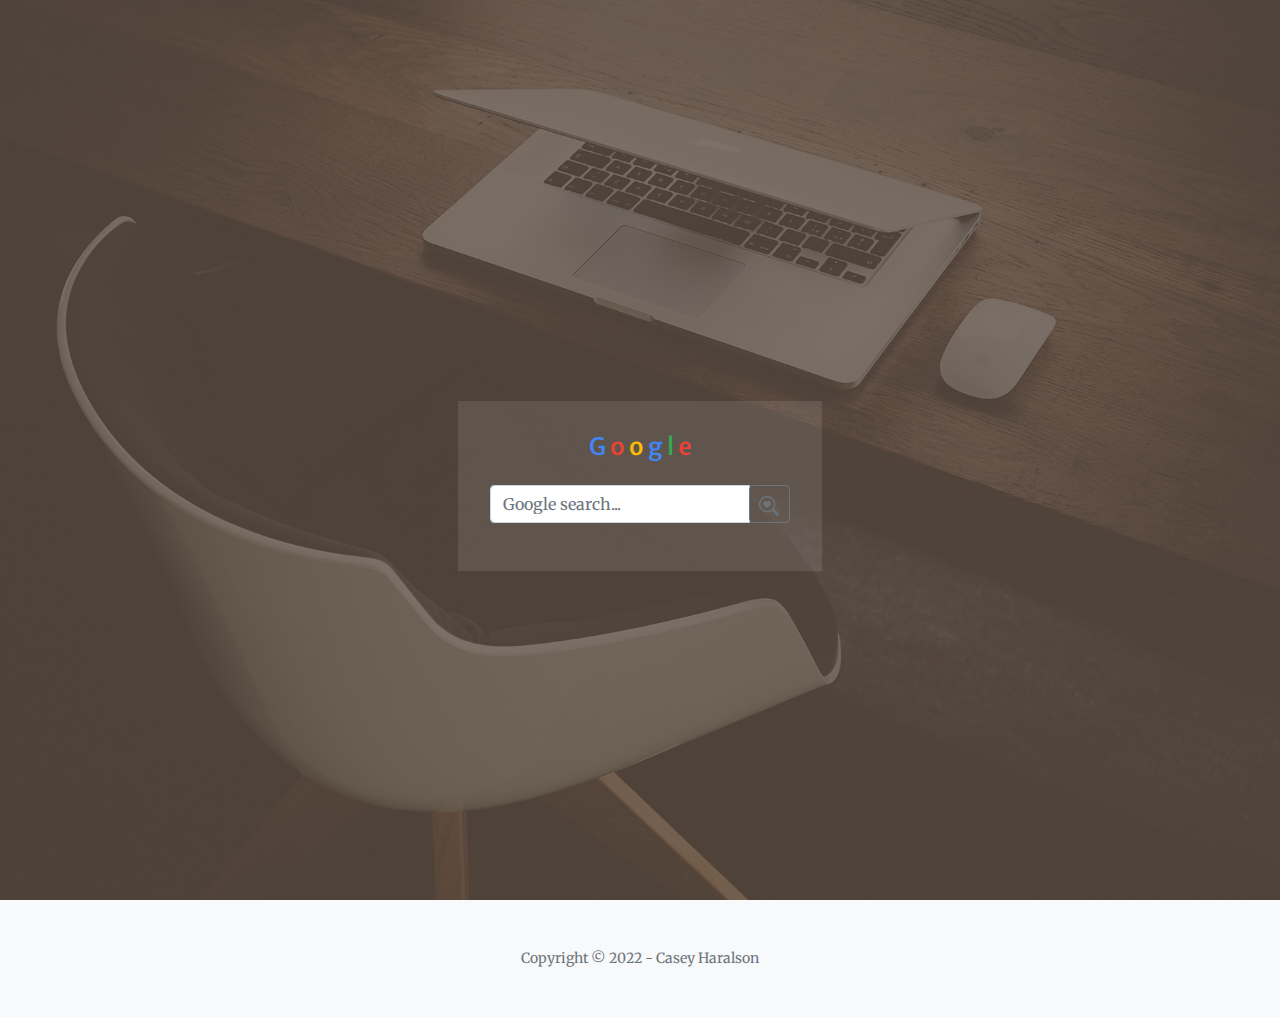
==== index.html @ d16029b8 "starting to get the search group style looking good" ====
<!DOCTYPE html>
<html lang="en">
    <head>
        <meta charset="utf-8" />
        <meta name="viewport" content="width=device-width, initial-scale=1, shrink-to-fit=no" />
        <meta name="description" content="" />
        <meta name="author" content="" />
        <title>Search</title>
        <!-- Favicon-->
        <link rel="icon" type="image/x-icon" href="assets/favicon.ico" />
        <!-- Bootstrap Icons-->
        <link href="https://cdn.jsdelivr.net/npm/bootstrap-icons@1.5.0/font/bootstrap-icons.css" rel="stylesheet" />
        <!-- Google fonts-->
        <link href="https://fonts.googleapis.com/css?family=Merriweather+Sans:400,700" rel="stylesheet" />
        <link href="https://fonts.googleapis.com/css?family=Merriweather:400,300,300italic,400italic,700,700italic" rel="stylesheet" type="text/css" />
        <!-- SimpleLightbox plugin CSS-->
        <!--<link href="https://cdnjs.cloudflare.com/ajax/libs/SimpleLightbox/2.1.0/simpleLightbox.min.css" rel="stylesheet" />
        <!-- Core theme CSS (includes Bootstrap)-->
        <link href="css/styles.css" rel="stylesheet" />
        <style>
            .searchgroup {
                padding: 1rem 2rem 3rem 2rem;
                background: rgba(255, 255, 255, .1);
                transition: background 0.5s;
            }
            .searchgroup:hover {
                background: rgba(255, 255, 255, .13);
            }
            .searchgroup h4 {
                margin-top: 1rem;
                margin-bottom: 1.5rem;
            }
            .searchgroup .btn {
                padding-left: 0.6rem;
                padding-right: 0.6rem;
            }
        </style>
    </head>
    <body id="page-top">
        <!-- Navigation-->
        <!--<nav class="navbar navbar-expand-lg navbar-light fixed-top py-3" id="mainNav">
            <div class="container px-4 px-lg-5">
                <a class="navbar-brand" href="#page-top">Start Bootstrap</a>
                <button class="navbar-toggler navbar-toggler-right" type="button" data-bs-toggle="collapse" data-bs-target="#navbarResponsive" aria-controls="navbarResponsive" aria-expanded="false" aria-label="Toggle navigation"><span class="navbar-toggler-icon"></span></button>
                <div class="collapse navbar-collapse" id="navbarResponsive">
                    <ul class="navbar-nav ms-auto my-2 my-lg-0">
                        <li class="nav-item"><a class="nav-link" href="#about">About</a></li>
                        <li class="nav-item"><a class="nav-link" href="#services">Services</a></li>
                        <li class="nav-item"><a class="nav-link" href="#portfolio">Portfolio</a></li>
                        <li class="nav-item"><a class="nav-link" href="#contact">Contact</a></li>
                    </ul>
                </div>
            </div>
        </nav>
        <!-- Masthead-->
        <header class="masthead">
            <div class="container px-4 px-lg-5 h-100">
                <div class="row gx-4 gx-lg-5 h-100 align-items-center justify-content-center text-center">


                    <div class="col-4 searchgroup">
                        <h4>
                            <span style="color:#4285F4;">G</span>
                            <span style="color:#EA4335;">o</span>
                            <span style="color:#FBBC05;">o</span>
                            <span style="color:#4285F4;">g</span>
                            <span style="color:#34A853;">l</span>
                            <span style="color:#EA4335;">e</span>
                        </h4>

                        <form action="https://www.google.com/search" method="get">
                            <div class="input-group">
                                <input type="text" class="form-control" placeholder="Google search..." aria-label="Google search..." id="googlesearch" name="q">
                                <div class="input-group-append">
                                    <button class="btn btn-outline-secondary" type="submit">
                                        <svg xmlns="http://www.w3.org/2000/svg" width="20" height="20" fill="currentColor" class="bi bi-search-heart" viewBox="0 0 16 16">
                                            <path d="M6.5 4.482c1.664-1.673 5.825 1.254 0 5.018-5.825-3.764-1.664-6.69 0-5.018Z" />
                                            <path d="M13 6.5a6.471 6.471 0 0 1-1.258 3.844c.04.03.078.062.115.098l3.85 3.85a1 1 0 0 1-1.414 1.415l-3.85-3.85a1.007 1.007 0 0 1-.1-.115h.002A6.5 6.5 0 1 1 13 6.5ZM6.5 12a5.5 5.5 0 1 0 0-11 5.5 5.5 0 0 0 0 11Z" />
                                        </svg>
                                    </button>
                                </div>
                            </div>
                        </form>
                    </div>


                    <!--<div class="col-lg-8 align-self-end">
                        <h1 class="text-white font-weight-bold">Your Favorite Place for Free Bootstrap Themes</h1>
                        <hr class="divider" />
                    </div>
                    <div class="col-lg-8 align-self-baseline">
                        <p class="text-white-75 mb-5">Start Bootstrap can help you build better websites using the Bootstrap framework! Just download a theme and start customizing, no strings attached!</p>
                        <a class="btn btn-primary btn-xl" href="#about">Find Out More</a>
                    </div>-->
					
                    <!--<h4>
                        <span style="color:#4285F4;">G</span>
                        <span style="color:#EA4335;">o</span>
                        <span style="color:#FBBC05;">o</span>
                        <span style="color:#4285F4;">g</span>
                        <span style="color:#34A853;">l</span>
                        <span style="color:#EA4335;">e</span>
                    </h4>
					
					<form action="https://www.google.com/search" method="get">
						<div class="input-group">
							<input type="text" class="form-control" placeholder="Google search..." aria-label="Google search..." id="googlesearch" name="q">
						    <div class="input-group-append">
								<button class="btn btn-outline-secondary" type="submit">Search</button>
						    </div>
						</div>
						<!--<label for="googlesearch" class="form-label">Search</label>
						<input type="text" id="googlesearch" name="q" class="form-control">
						<button type="submit" class="btn">Google</button>-->
					<!--</form>-->
                </div>
            </div>
        </header>
        <!-- About-->
        <!--<section class="page-section bg-primary" id="about">
            <div class="container px-4 px-lg-5">
                <div class="row gx-4 gx-lg-5 justify-content-center">
                    <div class="col-lg-8 text-center">
                        <h2 class="text-white mt-0">We've got what you need!</h2>
                        <hr class="divider divider-light" />
                        <p class="text-white-75 mb-4">Start Bootstrap has everything you need to get your new website up and running in no time! Choose one of our open source, free to download, and easy to use themes! No strings attached!</p>
                        <a class="btn btn-light btn-xl" href="#services">Get Started!</a>
                    </div>
                </div>
            </div>
        </section>
        <!-- Services-->
        <!--<section class="page-section" id="services">
            <div class="container px-4 px-lg-5">
                <h2 class="text-center mt-0">At Your Service</h2>
                <hr class="divider" />
                <div class="row gx-4 gx-lg-5">
                    <div class="col-lg-3 col-md-6 text-center">
                        <div class="mt-5">
                            <div class="mb-2"><i class="bi-gem fs-1 text-primary"></i></div>
                            <h3 class="h4 mb-2">Sturdy Themes</h3>
                            <p class="text-muted mb-0">Our themes are updated regularly to keep them bug free!</p>
                        </div>
                    </div>
                    <div class="col-lg-3 col-md-6 text-center">
                        <div class="mt-5">
                            <div class="mb-2"><i class="bi-laptop fs-1 text-primary"></i></div>
                            <h3 class="h4 mb-2">Up to Date</h3>
                            <p class="text-muted mb-0">All dependencies are kept current to keep things fresh.</p>
                        </div>
                    </div>
                    <div class="col-lg-3 col-md-6 text-center">
                        <div class="mt-5">
                            <div class="mb-2"><i class="bi-globe fs-1 text-primary"></i></div>
                            <h3 class="h4 mb-2">Ready to Publish</h3>
                            <p class="text-muted mb-0">You can use this design as is, or you can make changes!</p>
                        </div>
                    </div>
                    <div class="col-lg-3 col-md-6 text-center">
                        <div class="mt-5">
                            <div class="mb-2"><i class="bi-heart fs-1 text-primary"></i></div>
                            <h3 class="h4 mb-2">Made with Love</h3>
                            <p class="text-muted mb-0">Is it really open source if it's not made with love?</p>
                        </div>
                    </div>
                </div>
            </div>
        </section>
        <!-- Portfolio-->
        <!--<div id="portfolio">
            <div class="container-fluid p-0">
                <div class="row g-0">
                    <div class="col-lg-4 col-sm-6">
                        <a class="portfolio-box" href="assets/img/portfolio/fullsize/1.jpg" title="Project Name">
                            <img class="img-fluid" src="assets/img/portfolio/thumbnails/1.jpg" alt="..." />
                            <div class="portfolio-box-caption">
                                <div class="project-category text-white-50">Category</div>
                                <div class="project-name">Project Name</div>
                            </div>
                        </a>
                    </div>
                    <div class="col-lg-4 col-sm-6">
                        <a class="portfolio-box" href="assets/img/portfolio/fullsize/2.jpg" title="Project Name">
                            <img class="img-fluid" src="assets/img/portfolio/thumbnails/2.jpg" alt="..." />
                            <div class="portfolio-box-caption">
                                <div class="project-category text-white-50">Category</div>
                                <div class="project-name">Project Name</div>
                            </div>
                        </a>
                    </div>
                    <div class="col-lg-4 col-sm-6">
                        <a class="portfolio-box" href="assets/img/portfolio/fullsize/3.jpg" title="Project Name">
                            <img class="img-fluid" src="assets/img/portfolio/thumbnails/3.jpg" alt="..." />
                            <div class="portfolio-box-caption">
                                <div class="project-category text-white-50">Category</div>
                                <div class="project-name">Project Name</div>
                            </div>
                        </a>
                    </div>
                    <div class="col-lg-4 col-sm-6">
                        <a class="portfolio-box" href="assets/img/portfolio/fullsize/4.jpg" title="Project Name">
                            <img class="img-fluid" src="assets/img/portfolio/thumbnails/4.jpg" alt="..." />
                            <div class="portfolio-box-caption">
                                <div class="project-category text-white-50">Category</div>
                                <div class="project-name">Project Name</div>
                            </div>
                        </a>
                    </div>
                    <div class="col-lg-4 col-sm-6">
                        <a class="portfolio-box" href="assets/img/portfolio/fullsize/5.jpg" title="Project Name">
                            <img class="img-fluid" src="assets/img/portfolio/thumbnails/5.jpg" alt="..." />
                            <div class="portfolio-box-caption">
                                <div class="project-category text-white-50">Category</div>
                                <div class="project-name">Project Name</div>
                            </div>
                        </a>
                    </div>
                    <div class="col-lg-4 col-sm-6">
                        <a class="portfolio-box" href="assets/img/portfolio/fullsize/6.jpg" title="Project Name">
                            <img class="img-fluid" src="assets/img/portfolio/thumbnails/6.jpg" alt="..." />
                            <div class="portfolio-box-caption p-3">
                                <div class="project-category text-white-50">Category</div>
                                <div class="project-name">Project Name</div>
                            </div>
                        </a>
                    </div>
                </div>
            </div>
        </div>
        <!-- Call to action-->
        <!--<section class="page-section bg-dark text-white">
            <div class="container px-4 px-lg-5 text-center">
                <h2 class="mb-4">Free Download at Start Bootstrap!</h2>
                <a class="btn btn-light btn-xl" href="https://startbootstrap.com/theme/creative/">Download Now!</a>
            </div>
        </section>
        <!-- Footer-->
        <footer class="bg-light py-5">
            <div class="container px-4 px-lg-5"><div class="small text-center text-muted">Copyright &copy; 2022 - Casey Haralson</div></div>
        </footer>
        <!-- Bootstrap core JS-->
        <!--<script src="https://cdn.jsdelivr.net/npm/bootstrap@5.1.3/dist/js/bootstrap.bundle.min.js"></script>
        <!-- SimpleLightbox plugin JS-->
        <!--<script src="https://cdnjs.cloudflare.com/ajax/libs/SimpleLightbox/2.1.0/simpleLightbox.min.js"></script>
        <!-- Core theme JS-->
        <!--<script src="js/scripts.js"></script>
        <!-- * * * * * * * * * * * * * * * * * * * * * * * * * * * * * * * * * * * * * * * *-->
        <!-- * *                               SB Forms JS                               * *-->
        <!-- * * Activate your form at https://startbootstrap.com/solution/contact-forms * *-->
        <!-- * * * * * * * * * * * * * * * * * * * * * * * * * * * * * * * * * * * * * * * *-->
        <!--<script src="https://cdn.startbootstrap.com/sb-forms-latest.js"></script>-->
    </body>
</html>
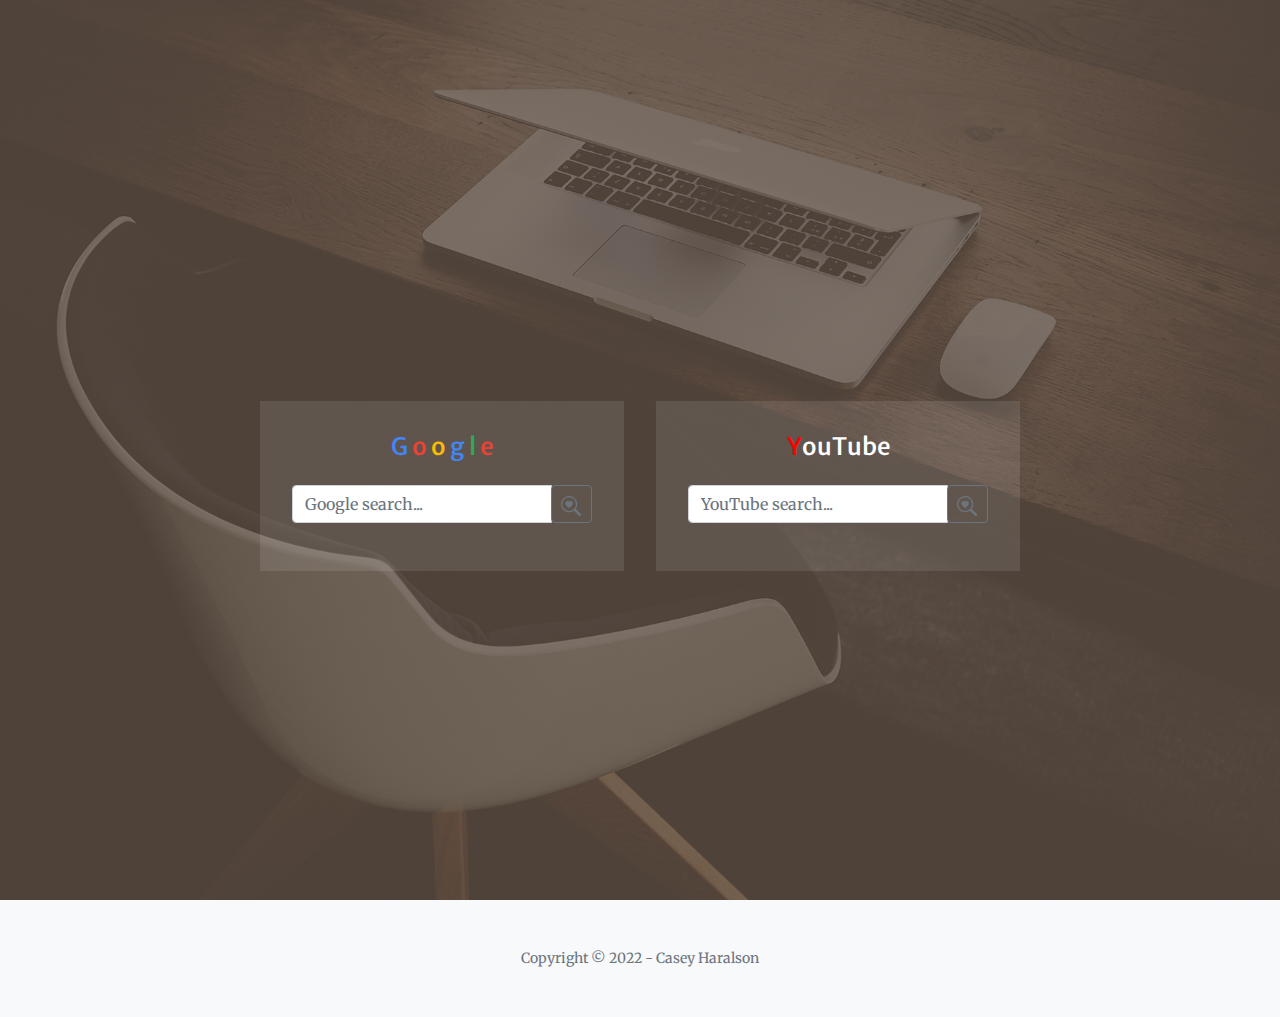
==== commit f27ad9d3: "added youtube search and removed some commented out code" ====
--- a/index.html
+++ b/index.html
@@ -13,8 +13,6 @@
         <!-- Google fonts-->
         <link href="https://fonts.googleapis.com/css?family=Merriweather+Sans:400,700" rel="stylesheet" />
         <link href="https://fonts.googleapis.com/css?family=Merriweather:400,300,300italic,400italic,700,700italic" rel="stylesheet" type="text/css" />
-        <!-- SimpleLightbox plugin CSS-->
-        <!--<link href="https://cdnjs.cloudflare.com/ajax/libs/SimpleLightbox/2.1.0/simpleLightbox.min.css" rel="stylesheet" />
         <!-- Core theme CSS (includes Bootstrap)-->
         <link href="css/styles.css" rel="stylesheet" />
         <style>
@@ -22,6 +20,7 @@
                 padding: 1rem 2rem 3rem 2rem;
                 background: rgba(255, 255, 255, .1);
                 transition: background 0.5s;
+                margin: 0 1rem;
             }
             .searchgroup:hover {
                 background: rgba(255, 255, 255, .13);
@@ -34,31 +33,18 @@
                 padding-left: 0.6rem;
                 padding-right: 0.6rem;
             }
+            .searchgroup.youtube {
+                letter-spacing: -2px;
+            }
         </style>
     </head>
     <body id="page-top">
-        <!-- Navigation-->
-        <!--<nav class="navbar navbar-expand-lg navbar-light fixed-top py-3" id="mainNav">
-            <div class="container px-4 px-lg-5">
-                <a class="navbar-brand" href="#page-top">Start Bootstrap</a>
-                <button class="navbar-toggler navbar-toggler-right" type="button" data-bs-toggle="collapse" data-bs-target="#navbarResponsive" aria-controls="navbarResponsive" aria-expanded="false" aria-label="Toggle navigation"><span class="navbar-toggler-icon"></span></button>
-                <div class="collapse navbar-collapse" id="navbarResponsive">
-                    <ul class="navbar-nav ms-auto my-2 my-lg-0">
-                        <li class="nav-item"><a class="nav-link" href="#about">About</a></li>
-                        <li class="nav-item"><a class="nav-link" href="#services">Services</a></li>
-                        <li class="nav-item"><a class="nav-link" href="#portfolio">Portfolio</a></li>
-                        <li class="nav-item"><a class="nav-link" href="#contact">Contact</a></li>
-                    </ul>
-                </div>
-            </div>
-        </nav>
-        <!-- Masthead-->
         <header class="masthead">
             <div class="container px-4 px-lg-5 h-100">
                 <div class="row gx-4 gx-lg-5 h-100 align-items-center justify-content-center text-center">
 
 
-                    <div class="col-4 searchgroup">
+                    <div class="col-4 searchgroup google">
                         <h4>
                             <span style="color:#4285F4;">G</span>
                             <span style="color:#EA4335;">o</span>
@@ -84,170 +70,44 @@
                     </div>
 
 
-                    <!--<div class="col-lg-8 align-self-end">
-                        <h1 class="text-white font-weight-bold">Your Favorite Place for Free Bootstrap Themes</h1>
-                        <hr class="divider" />
+
+                    <div class="col-4 searchgroup youtube">
+                        <h4>
+                            <span style="color:red;">Y</span>
+                            <span style="color:white;">o</span>
+                            <span style="color:white;">u</span>
+                            <span style="color:white;">T</span>
+                            <span style="color:white;">u</span>
+                            <span style="color:white;">b</span>
+                            <span style="color:white;">e</span>
+                        </h4>
+
+                        <form action="https://www.youtube.com/results" method="get">
+                            <div class="input-group">
+                                <input type="text" class="form-control" placeholder="YouTube search..." aria-label="YouTube search..." id="youtubesearch" name="search_query">
+                                <div class="input-group-append">
+                                    <button class="btn btn-outline-secondary" type="submit">
+                                        <svg xmlns="http://www.w3.org/2000/svg" width="20" height="20" fill="currentColor" class="bi bi-search-heart" viewBox="0 0 16 16">
+                                            <path d="M6.5 4.482c1.664-1.673 5.825 1.254 0 5.018-5.825-3.764-1.664-6.69 0-5.018Z" />
+                                            <path d="M13 6.5a6.471 6.471 0 0 1-1.258 3.844c.04.03.078.062.115.098l3.85 3.85a1 1 0 0 1-1.414 1.415l-3.85-3.85a1.007 1.007 0 0 1-.1-.115h.002A6.5 6.5 0 1 1 13 6.5ZM6.5 12a5.5 5.5 0 1 0 0-11 5.5 5.5 0 0 0 0 11Z" />
+                                        </svg>
+                                    </button>
+                                </div>
+                            </div>
+                        </form>
                     </div>
-                    <div class="col-lg-8 align-self-baseline">
-                        <p class="text-white-75 mb-5">Start Bootstrap can help you build better websites using the Bootstrap framework! Just download a theme and start customizing, no strings attached!</p>
-                        <a class="btn btn-primary btn-xl" href="#about">Find Out More</a>
-                    </div>-->
-					
-                    <!--<h4>
-                        <span style="color:#4285F4;">G</span>
-                        <span style="color:#EA4335;">o</span>
-                        <span style="color:#FBBC05;">o</span>
-                        <span style="color:#4285F4;">g</span>
-                        <span style="color:#34A853;">l</span>
-                        <span style="color:#EA4335;">e</span>
-                    </h4>
-					
-					<form action="https://www.google.com/search" method="get">
-						<div class="input-group">
-							<input type="text" class="form-control" placeholder="Google search..." aria-label="Google search..." id="googlesearch" name="q">
-						    <div class="input-group-append">
-								<button class="btn btn-outline-secondary" type="submit">Search</button>
-						    </div>
-						</div>
-						<!--<label for="googlesearch" class="form-label">Search</label>
-						<input type="text" id="googlesearch" name="q" class="form-control">
-						<button type="submit" class="btn">Google</button>-->
-					<!--</form>-->
+
                 </div>
             </div>
         </header>
-        <!-- About-->
-        <!--<section class="page-section bg-primary" id="about">
-            <div class="container px-4 px-lg-5">
-                <div class="row gx-4 gx-lg-5 justify-content-center">
-                    <div class="col-lg-8 text-center">
-                        <h2 class="text-white mt-0">We've got what you need!</h2>
-                        <hr class="divider divider-light" />
-                        <p class="text-white-75 mb-4">Start Bootstrap has everything you need to get your new website up and running in no time! Choose one of our open source, free to download, and easy to use themes! No strings attached!</p>
-                        <a class="btn btn-light btn-xl" href="#services">Get Started!</a>
-                    </div>
-                </div>
-            </div>
-        </section>
-        <!-- Services-->
-        <!--<section class="page-section" id="services">
-            <div class="container px-4 px-lg-5">
-                <h2 class="text-center mt-0">At Your Service</h2>
-                <hr class="divider" />
-                <div class="row gx-4 gx-lg-5">
-                    <div class="col-lg-3 col-md-6 text-center">
-                        <div class="mt-5">
-                            <div class="mb-2"><i class="bi-gem fs-1 text-primary"></i></div>
-                            <h3 class="h4 mb-2">Sturdy Themes</h3>
-                            <p class="text-muted mb-0">Our themes are updated regularly to keep them bug free!</p>
-                        </div>
-                    </div>
-                    <div class="col-lg-3 col-md-6 text-center">
-                        <div class="mt-5">
-                            <div class="mb-2"><i class="bi-laptop fs-1 text-primary"></i></div>
-                            <h3 class="h4 mb-2">Up to Date</h3>
-                            <p class="text-muted mb-0">All dependencies are kept current to keep things fresh.</p>
-                        </div>
-                    </div>
-                    <div class="col-lg-3 col-md-6 text-center">
-                        <div class="mt-5">
-                            <div class="mb-2"><i class="bi-globe fs-1 text-primary"></i></div>
-                            <h3 class="h4 mb-2">Ready to Publish</h3>
-                            <p class="text-muted mb-0">You can use this design as is, or you can make changes!</p>
-                        </div>
-                    </div>
-                    <div class="col-lg-3 col-md-6 text-center">
-                        <div class="mt-5">
-                            <div class="mb-2"><i class="bi-heart fs-1 text-primary"></i></div>
-                            <h3 class="h4 mb-2">Made with Love</h3>
-                            <p class="text-muted mb-0">Is it really open source if it's not made with love?</p>
-                        </div>
-                    </div>
-                </div>
-            </div>
-        </section>
-        <!-- Portfolio-->
-        <!--<div id="portfolio">
-            <div class="container-fluid p-0">
-                <div class="row g-0">
-                    <div class="col-lg-4 col-sm-6">
-                        <a class="portfolio-box" href="assets/img/portfolio/fullsize/1.jpg" title="Project Name">
-                            <img class="img-fluid" src="assets/img/portfolio/thumbnails/1.jpg" alt="..." />
-                            <div class="portfolio-box-caption">
-                                <div class="project-category text-white-50">Category</div>
-                                <div class="project-name">Project Name</div>
-                            </div>
-                        </a>
-                    </div>
-                    <div class="col-lg-4 col-sm-6">
-                        <a class="portfolio-box" href="assets/img/portfolio/fullsize/2.jpg" title="Project Name">
-                            <img class="img-fluid" src="assets/img/portfolio/thumbnails/2.jpg" alt="..." />
-                            <div class="portfolio-box-caption">
-                                <div class="project-category text-white-50">Category</div>
-                                <div class="project-name">Project Name</div>
-                            </div>
-                        </a>
-                    </div>
-                    <div class="col-lg-4 col-sm-6">
-                        <a class="portfolio-box" href="assets/img/portfolio/fullsize/3.jpg" title="Project Name">
-                            <img class="img-fluid" src="assets/img/portfolio/thumbnails/3.jpg" alt="..." />
-                            <div class="portfolio-box-caption">
-                                <div class="project-category text-white-50">Category</div>
-                                <div class="project-name">Project Name</div>
-                            </div>
-                        </a>
-                    </div>
-                    <div class="col-lg-4 col-sm-6">
-                        <a class="portfolio-box" href="assets/img/portfolio/fullsize/4.jpg" title="Project Name">
-                            <img class="img-fluid" src="assets/img/portfolio/thumbnails/4.jpg" alt="..." />
-                            <div class="portfolio-box-caption">
-                                <div class="project-category text-white-50">Category</div>
-                                <div class="project-name">Project Name</div>
-                            </div>
-                        </a>
-                    </div>
-                    <div class="col-lg-4 col-sm-6">
-                        <a class="portfolio-box" href="assets/img/portfolio/fullsize/5.jpg" title="Project Name">
-                            <img class="img-fluid" src="assets/img/portfolio/thumbnails/5.jpg" alt="..." />
-                            <div class="portfolio-box-caption">
-                                <div class="project-category text-white-50">Category</div>
-                                <div class="project-name">Project Name</div>
-                            </div>
-                        </a>
-                    </div>
-                    <div class="col-lg-4 col-sm-6">
-                        <a class="portfolio-box" href="assets/img/portfolio/fullsize/6.jpg" title="Project Name">
-                            <img class="img-fluid" src="assets/img/portfolio/thumbnails/6.jpg" alt="..." />
-                            <div class="portfolio-box-caption p-3">
-                                <div class="project-category text-white-50">Category</div>
-                                <div class="project-name">Project Name</div>
-                            </div>
-                        </a>
-                    </div>
-                </div>
-            </div>
-        </div>
-        <!-- Call to action-->
-        <!--<section class="page-section bg-dark text-white">
-            <div class="container px-4 px-lg-5 text-center">
-                <h2 class="mb-4">Free Download at Start Bootstrap!</h2>
-                <a class="btn btn-light btn-xl" href="https://startbootstrap.com/theme/creative/">Download Now!</a>
-            </div>
-        </section>
+        
         <!-- Footer-->
         <footer class="bg-light py-5">
             <div class="container px-4 px-lg-5"><div class="small text-center text-muted">Copyright &copy; 2022 - Casey Haralson</div></div>
         </footer>
         <!-- Bootstrap core JS-->
         <!--<script src="https://cdn.jsdelivr.net/npm/bootstrap@5.1.3/dist/js/bootstrap.bundle.min.js"></script>
-        <!-- SimpleLightbox plugin JS-->
-        <!--<script src="https://cdnjs.cloudflare.com/ajax/libs/SimpleLightbox/2.1.0/simpleLightbox.min.js"></script>
         <!-- Core theme JS-->
-        <!--<script src="js/scripts.js"></script>
-        <!-- * * * * * * * * * * * * * * * * * * * * * * * * * * * * * * * * * * * * * * * *-->
-        <!-- * *                               SB Forms JS                               * *-->
-        <!-- * * Activate your form at https://startbootstrap.com/solution/contact-forms * *-->
-        <!-- * * * * * * * * * * * * * * * * * * * * * * * * * * * * * * * * * * * * * * * *-->
-        <!--<script src="https://cdn.startbootstrap.com/sb-forms-latest.js"></script>-->
+        <!--<script src="js/scripts.js"></script>-->
     </body>
 </html>
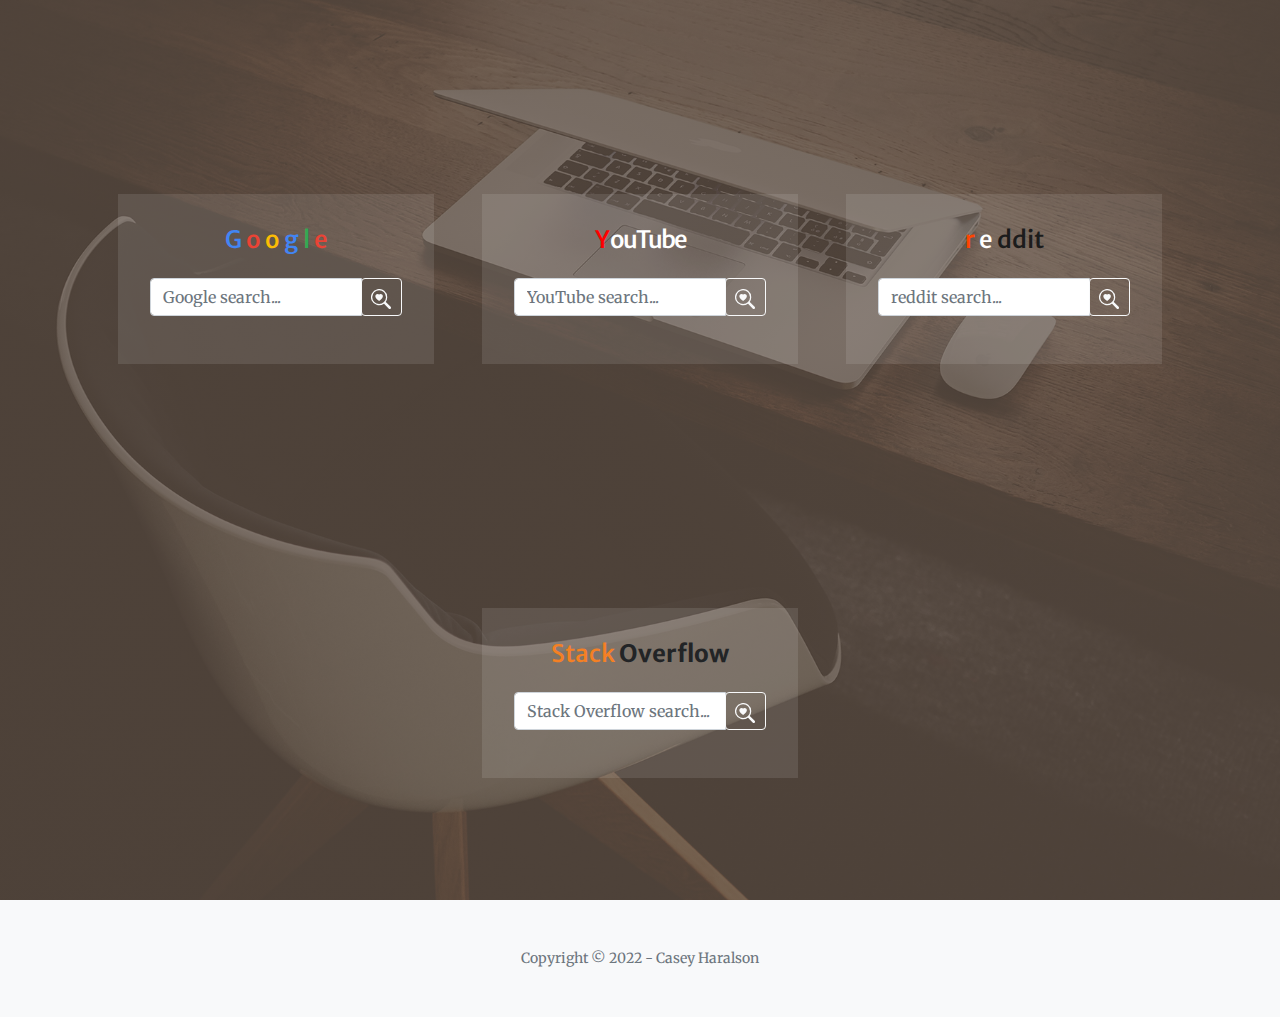
==== commit 7cbb59e8: "added ability to tag a form with additional query data and added reddit and stack overflow search" ====
--- a/index.html
+++ b/index.html
@@ -16,13 +16,13 @@
         <!-- Core theme CSS (includes Bootstrap)-->
         <link href="css/styles.css" rel="stylesheet" />
         <style>
-            .searchgroup {
+            .searchgroup .background {
                 padding: 1rem 2rem 3rem 2rem;
                 background: rgba(255, 255, 255, .1);
                 transition: background 0.5s;
-                margin: 0 1rem;
+                /*margin: 0 1rem;*/
             }
-            .searchgroup:hover {
+            .searchgroup .background:hover {
                 background: rgba(255, 255, 255, .13);
             }
             .searchgroup h4 {
@@ -44,58 +44,106 @@
                 <div class="row gx-4 gx-lg-5 h-100 align-items-center justify-content-center text-center">
 
 
+
                     <div class="col-4 searchgroup google">
-                        <h4>
-                            <span style="color:#4285F4;">G</span>
-                            <span style="color:#EA4335;">o</span>
-                            <span style="color:#FBBC05;">o</span>
-                            <span style="color:#4285F4;">g</span>
-                            <span style="color:#34A853;">l</span>
-                            <span style="color:#EA4335;">e</span>
-                        </h4>
-
-                        <form action="https://www.google.com/search" method="get">
-                            <div class="input-group">
-                                <input type="text" class="form-control" placeholder="Google search..." aria-label="Google search..." id="googlesearch" name="q">
-                                <div class="input-group-append">
-                                    <button class="btn btn-outline-secondary" type="submit">
-                                        <svg xmlns="http://www.w3.org/2000/svg" width="20" height="20" fill="currentColor" class="bi bi-search-heart" viewBox="0 0 16 16">
-                                            <path d="M6.5 4.482c1.664-1.673 5.825 1.254 0 5.018-5.825-3.764-1.664-6.69 0-5.018Z" />
-                                            <path d="M13 6.5a6.471 6.471 0 0 1-1.258 3.844c.04.03.078.062.115.098l3.85 3.85a1 1 0 0 1-1.414 1.415l-3.85-3.85a1.007 1.007 0 0 1-.1-.115h.002A6.5 6.5 0 1 1 13 6.5ZM6.5 12a5.5 5.5 0 1 0 0-11 5.5 5.5 0 0 0 0 11Z" />
-                                        </svg>
-                                    </button>
+                        <div class="background">
+                            <h4>
+                                <span style="color:#4285F4;">G</span>
+                                <span style="color:#EA4335;">o</span>
+                                <span style="color:#FBBC05;">o</span>
+                                <span style="color:#4285F4;">g</span>
+                                <span style="color:#34A853;">l</span>
+                                <span style="color:#EA4335;">e</span>
+                            </h4>
+                            <form action="https://www.google.com/search" method="get">
+                                <div class="input-group">
+                                    <input type="text" class="form-control" placeholder="Google search..." aria-label="Google search..." id="googlesearch" name="q">
+                                    <div class="input-group-append">
+                                        <button class="btn btn-outline-light" type="submit">
+                                            <svg xmlns="http://www.w3.org/2000/svg" width="20" height="20" fill="currentColor" class="bi bi-search-heart" viewBox="0 0 16 16">
+                                                <path d="M6.5 4.482c1.664-1.673 5.825 1.254 0 5.018-5.825-3.764-1.664-6.69 0-5.018Z" />
+                                                <path d="M13 6.5a6.471 6.471 0 0 1-1.258 3.844c.04.03.078.062.115.098l3.85 3.85a1 1 0 0 1-1.414 1.415l-3.85-3.85a1.007 1.007 0 0 1-.1-.115h.002A6.5 6.5 0 1 1 13 6.5ZM6.5 12a5.5 5.5 0 1 0 0-11 5.5 5.5 0 0 0 0 11Z" />
+                                            </svg>
+                                        </button>
+                                    </div>
                                 </div>
-                            </div>
-                        </form>
+                            </form>
+                        </div>
                     </div>
 
 
 
                     <div class="col-4 searchgroup youtube">
-                        <h4>
-                            <span style="color:red;">Y</span>
-                            <span style="color:white;">o</span>
-                            <span style="color:white;">u</span>
-                            <span style="color:white;">T</span>
-                            <span style="color:white;">u</span>
-                            <span style="color:white;">b</span>
-                            <span style="color:white;">e</span>
-                        </h4>
+                        <div class="background">
+                            <h4>
+                                <span style="color:red;">Y</span>
+                                <span style="color:white;">ouTube</span>
+                            </h4>
+                            <form action="https://www.youtube.com/results" method="get">
+                                <div class="input-group">
+                                    <input type="text" class="form-control" placeholder="YouTube search..." aria-label="YouTube search..." id="youtubesearch" name="search_query">
+                                    <div class="input-group-append">
+                                        <button class="btn btn-outline-light" type="submit">
+                                            <svg xmlns="http://www.w3.org/2000/svg" width="20" height="20" fill="currentColor" class="bi bi-search-heart" viewBox="0 0 16 16">
+                                                <path d="M6.5 4.482c1.664-1.673 5.825 1.254 0 5.018-5.825-3.764-1.664-6.69 0-5.018Z" />
+                                                <path d="M13 6.5a6.471 6.471 0 0 1-1.258 3.844c.04.03.078.062.115.098l3.85 3.85a1 1 0 0 1-1.414 1.415l-3.85-3.85a1.007 1.007 0 0 1-.1-.115h.002A6.5 6.5 0 1 1 13 6.5ZM6.5 12a5.5 5.5 0 1 0 0-11 5.5 5.5 0 0 0 0 11Z" />
+                                            </svg>
+                                        </button>
+                                    </div>
+                                </div>
+                            </form>
+                        </div>
+                    </div>
 
-                        <form action="https://www.youtube.com/results" method="get">
-                            <div class="input-group">
-                                <input type="text" class="form-control" placeholder="YouTube search..." aria-label="YouTube search..." id="youtubesearch" name="search_query">
-                                <div class="input-group-append">
-                                    <button class="btn btn-outline-secondary" type="submit">
-                                        <svg xmlns="http://www.w3.org/2000/svg" width="20" height="20" fill="currentColor" class="bi bi-search-heart" viewBox="0 0 16 16">
-                                            <path d="M6.5 4.482c1.664-1.673 5.825 1.254 0 5.018-5.825-3.764-1.664-6.69 0-5.018Z" />
-                                            <path d="M13 6.5a6.471 6.471 0 0 1-1.258 3.844c.04.03.078.062.115.098l3.85 3.85a1 1 0 0 1-1.414 1.415l-3.85-3.85a1.007 1.007 0 0 1-.1-.115h.002A6.5 6.5 0 1 1 13 6.5ZM6.5 12a5.5 5.5 0 1 0 0-11 5.5 5.5 0 0 0 0 11Z" />
-                                        </svg>
-                                    </button>
+
+
+                    <div class="col-4 searchgroup reddit">
+                        <div class="background">
+                            <h4>
+                                <span style="color:#FF4500;">r</span>
+                                <span style="color:white;">e</span>
+                                <span style="color:#1C1C1C;">ddit</span>
+                            </h4>
+                            <form action="https://www.google.com/search" method="get" data-query-append="+site%3Areddit.com">
+                                <div class="input-group">
+                                    <input type="text" class="form-control" placeholder="reddit search..." aria-label="reddit search..." id="redditsearch" name="q">
+                                    <div class="input-group-append">
+                                        <button class="btn btn-outline-light" type="submit">
+                                            <svg xmlns="http://www.w3.org/2000/svg" width="20" height="20" fill="currentColor" class="bi bi-search-heart" viewBox="0 0 16 16">
+                                                <path d="M6.5 4.482c1.664-1.673 5.825 1.254 0 5.018-5.825-3.764-1.664-6.69 0-5.018Z" />
+                                                <path d="M13 6.5a6.471 6.471 0 0 1-1.258 3.844c.04.03.078.062.115.098l3.85 3.85a1 1 0 0 1-1.414 1.415l-3.85-3.85a1.007 1.007 0 0 1-.1-.115h.002A6.5 6.5 0 1 1 13 6.5ZM6.5 12a5.5 5.5 0 1 0 0-11 5.5 5.5 0 0 0 0 11Z" />
+                                            </svg>
+                                        </button>
+                                    </div>
                                 </div>
-                            </div>
-                        </form>
+                            </form>
+                        </div>
                     </div>
+
+
+
+                    <div class="col-4 searchgroup stackoverflow">
+                        <div class="background">
+                            <h4>
+                                <span style="color:#F48024;">Stack</span>
+                                <span style="color:#222426;font-weight:700;">Overflow</span>
+                            </h4>
+                            <form action="https://www.google.com/search" method="get" data-query-append="+site%3Astackoverflow.com">
+                                <div class="input-group">
+                                    <input type="text" class="form-control" placeholder="Stack Overflow search..." aria-label="Stack Overflow search..." id="stackoverflowsearch" name="q">
+                                    <div class="input-group-append">
+                                        <button class="btn btn-outline-light" type="submit">
+                                            <svg xmlns="http://www.w3.org/2000/svg" width="20" height="20" fill="currentColor" class="bi bi-search-heart" viewBox="0 0 16 16">
+                                                <path d="M6.5 4.482c1.664-1.673 5.825 1.254 0 5.018-5.825-3.764-1.664-6.69 0-5.018Z" />
+                                                <path d="M13 6.5a6.471 6.471 0 0 1-1.258 3.844c.04.03.078.062.115.098l3.85 3.85a1 1 0 0 1-1.414 1.415l-3.85-3.85a1.007 1.007 0 0 1-.1-.115h.002A6.5 6.5 0 1 1 13 6.5ZM6.5 12a5.5 5.5 0 1 0 0-11 5.5 5.5 0 0 0 0 11Z" />
+                                            </svg>
+                                        </button>
+                                    </div>
+                                </div>
+                            </form>
+                        </div>
+                    </div>
+
 
                 </div>
             </div>
@@ -108,6 +156,6 @@
         <!-- Bootstrap core JS-->
         <!--<script src="https://cdn.jsdelivr.net/npm/bootstrap@5.1.3/dist/js/bootstrap.bundle.min.js"></script>
         <!-- Core theme JS-->
-        <!--<script src="js/scripts.js"></script>-->
+        <script src="js/scripts.js"></script>
     </body>
 </html>
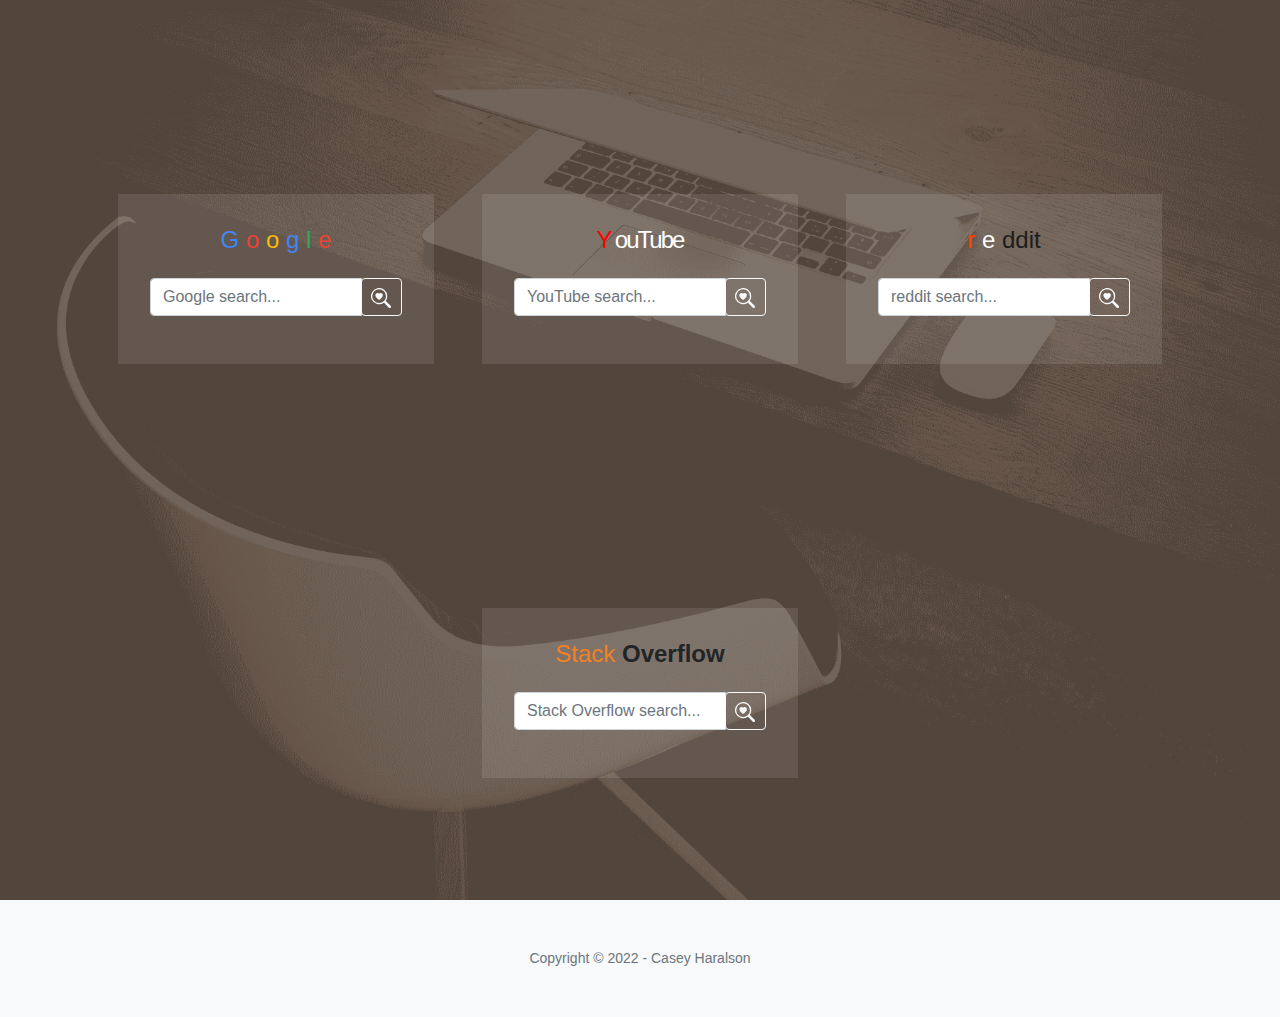
==== commit a9e74039: "trying to make page load faster" ====
--- a/index.html
+++ b/index.html
@@ -9,10 +9,10 @@
         <!-- Favicon-->
         <link rel="icon" type="image/x-icon" href="assets/favicon.ico" />
         <!-- Bootstrap Icons-->
-        <link href="https://cdn.jsdelivr.net/npm/bootstrap-icons@1.5.0/font/bootstrap-icons.css" rel="stylesheet" />
+        <!--<link href="https://cdn.jsdelivr.net/npm/bootstrap-icons@1.5.0/font/bootstrap-icons.css" rel="stylesheet" />-->
         <!-- Google fonts-->
-        <link href="https://fonts.googleapis.com/css?family=Merriweather+Sans:400,700" rel="stylesheet" />
-        <link href="https://fonts.googleapis.com/css?family=Merriweather:400,300,300italic,400italic,700,700italic" rel="stylesheet" type="text/css" />
+        <!--<link href="https://fonts.googleapis.com/css?family=Merriweather+Sans:400,700" rel="stylesheet" />
+        <link href="https://fonts.googleapis.com/css?family=Merriweather:400,300,300italic,400italic,700,700italic" rel="stylesheet" type="text/css" />-->
         <!-- Core theme CSS (includes Bootstrap)-->
         <link href="css/styles.css" rel="stylesheet" />
         <style>
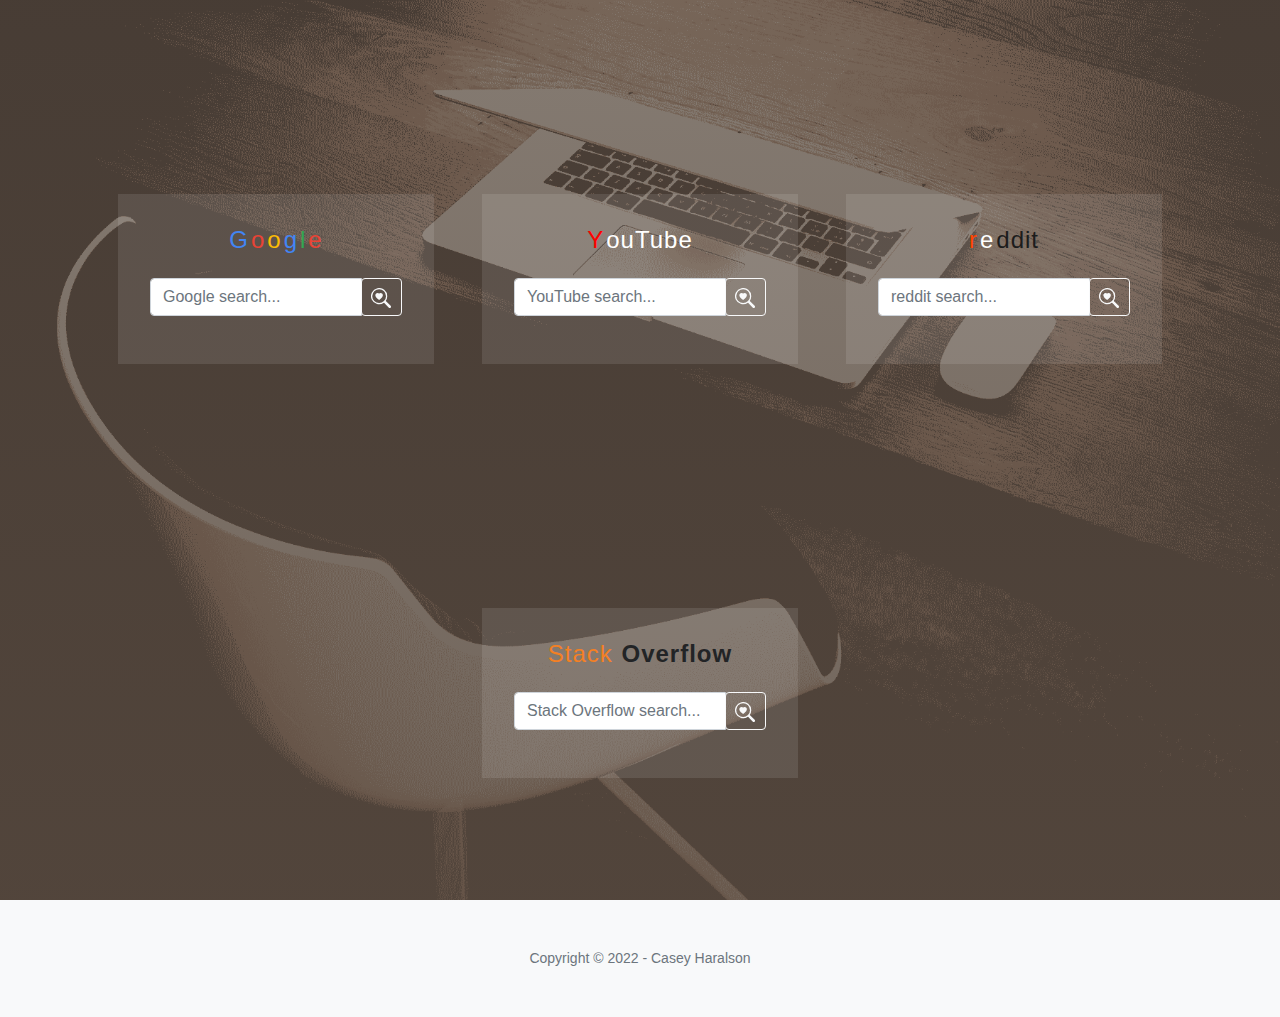
==== commit 3a1a6644: "fixing some styling" ====
--- a/index.html
+++ b/index.html
@@ -23,19 +23,23 @@
                 /*margin: 0 1rem;*/
             }
             .searchgroup .background:hover {
-                background: rgba(255, 255, 255, .13);
+                background: rgba(255, 255, 255, .2);
             }
             .searchgroup h4 {
                 margin-top: 1rem;
                 margin-bottom: 1.5rem;
             }
+            .searchgroup h4 span {
+                padding:0 1px;
+                letter-spacing: 1px;
+            }
             .searchgroup .btn {
                 padding-left: 0.6rem;
                 padding-right: 0.6rem;
             }
-            .searchgroup.youtube {
+            /*.searchgroup.youtube {
                 letter-spacing: -2px;
-            }
+            }*/
         </style>
     </head>
     <body id="page-top">
@@ -48,12 +52,7 @@
                     <div class="col-4 searchgroup google">
                         <div class="background">
                             <h4>
-                                <span style="color:#4285F4;">G</span>
-                                <span style="color:#EA4335;">o</span>
-                                <span style="color:#FBBC05;">o</span>
-                                <span style="color:#4285F4;">g</span>
-                                <span style="color:#34A853;">l</span>
-                                <span style="color:#EA4335;">e</span>
+                                <span style="color:#4285F4;">G</span><span style="color:#EA4335;">o</span><span style="color:#FBBC05;">o</span><span style="color:#4285F4;">g</span><span style="color:#34A853;">l</span><span style="color:#EA4335;">e</span>
                             </h4>
                             <form action="https://www.google.com/search" method="get">
                                 <div class="input-group">
@@ -76,8 +75,7 @@
                     <div class="col-4 searchgroup youtube">
                         <div class="background">
                             <h4>
-                                <span style="color:red;">Y</span>
-                                <span style="color:white;">ouTube</span>
+                                <span style="color:red;">Y</span><span style="color:white;">ouTube</span>
                             </h4>
                             <form action="https://www.youtube.com/results" method="get">
                                 <div class="input-group">
@@ -100,9 +98,7 @@
                     <div class="col-4 searchgroup reddit">
                         <div class="background">
                             <h4>
-                                <span style="color:#FF4500;">r</span>
-                                <span style="color:white;">e</span>
-                                <span style="color:#1C1C1C;">ddit</span>
+                                <span style="color:#FF4500;">r</span><span style="color:white;">e</span><span style="color:#1C1C1C;">ddit</span>
                             </h4>
                             <form action="https://www.google.com/search" method="get" data-query-append="+site%3Areddit.com">
                                 <div class="input-group">
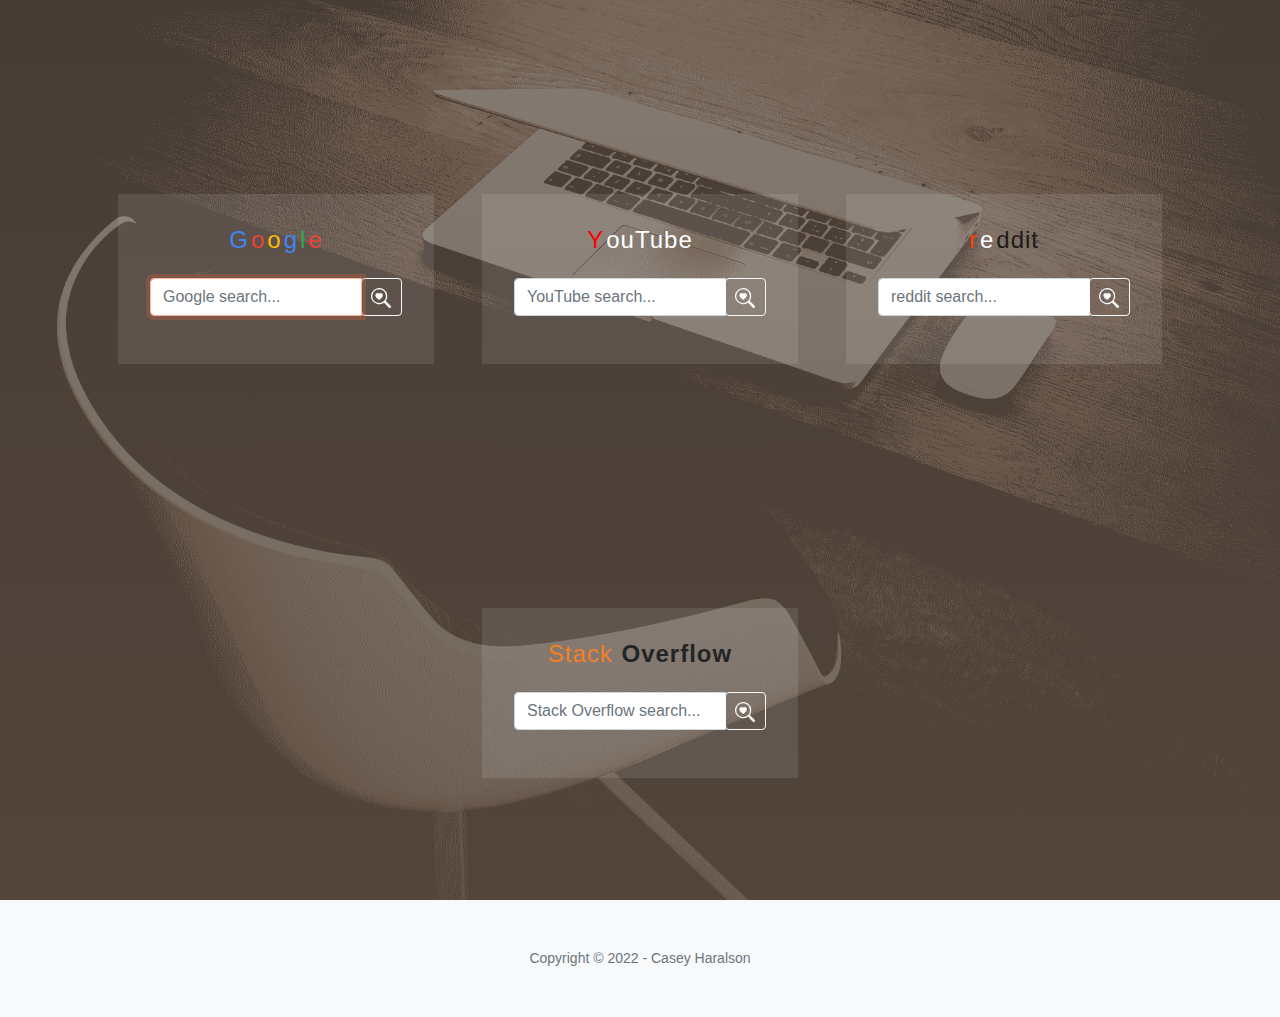
==== commit b1cd486a: "setting the default search input to have focus and setting the search buttons to skip during tabbing" ====
--- a/index.html
+++ b/index.html
@@ -49,7 +49,7 @@
 
 
 
-                    <div class="col-4 searchgroup google">
+                    <div class="col-4 searchgroup google default">
                         <div class="background">
                             <h4>
                                 <span style="color:#4285F4;">G</span><span style="color:#EA4335;">o</span><span style="color:#FBBC05;">o</span><span style="color:#4285F4;">g</span><span style="color:#34A853;">l</span><span style="color:#EA4335;">e</span>
@@ -58,7 +58,7 @@
                                 <div class="input-group">
                                     <input type="text" class="form-control" placeholder="Google search..." aria-label="Google search..." id="googlesearch" name="q">
                                     <div class="input-group-append">
-                                        <button class="btn btn-outline-light" type="submit">
+                                        <button class="btn btn-outline-light" type="submit" tabindex="-1">
                                             <svg xmlns="http://www.w3.org/2000/svg" width="20" height="20" fill="currentColor" class="bi bi-search-heart" viewBox="0 0 16 16">
                                                 <path d="M6.5 4.482c1.664-1.673 5.825 1.254 0 5.018-5.825-3.764-1.664-6.69 0-5.018Z" />
                                                 <path d="M13 6.5a6.471 6.471 0 0 1-1.258 3.844c.04.03.078.062.115.098l3.85 3.85a1 1 0 0 1-1.414 1.415l-3.85-3.85a1.007 1.007 0 0 1-.1-.115h.002A6.5 6.5 0 1 1 13 6.5ZM6.5 12a5.5 5.5 0 1 0 0-11 5.5 5.5 0 0 0 0 11Z" />
@@ -81,7 +81,7 @@
                                 <div class="input-group">
                                     <input type="text" class="form-control" placeholder="YouTube search..." aria-label="YouTube search..." id="youtubesearch" name="search_query">
                                     <div class="input-group-append">
-                                        <button class="btn btn-outline-light" type="submit">
+                                        <button class="btn btn-outline-light" type="submit" tabindex="-1">
                                             <svg xmlns="http://www.w3.org/2000/svg" width="20" height="20" fill="currentColor" class="bi bi-search-heart" viewBox="0 0 16 16">
                                                 <path d="M6.5 4.482c1.664-1.673 5.825 1.254 0 5.018-5.825-3.764-1.664-6.69 0-5.018Z" />
                                                 <path d="M13 6.5a6.471 6.471 0 0 1-1.258 3.844c.04.03.078.062.115.098l3.85 3.85a1 1 0 0 1-1.414 1.415l-3.85-3.85a1.007 1.007 0 0 1-.1-.115h.002A6.5 6.5 0 1 1 13 6.5ZM6.5 12a5.5 5.5 0 1 0 0-11 5.5 5.5 0 0 0 0 11Z" />
@@ -104,7 +104,7 @@
                                 <div class="input-group">
                                     <input type="text" class="form-control" placeholder="reddit search..." aria-label="reddit search..." id="redditsearch" name="q">
                                     <div class="input-group-append">
-                                        <button class="btn btn-outline-light" type="submit">
+                                        <button class="btn btn-outline-light" type="submit" tabindex="-1">
                                             <svg xmlns="http://www.w3.org/2000/svg" width="20" height="20" fill="currentColor" class="bi bi-search-heart" viewBox="0 0 16 16">
                                                 <path d="M6.5 4.482c1.664-1.673 5.825 1.254 0 5.018-5.825-3.764-1.664-6.69 0-5.018Z" />
                                                 <path d="M13 6.5a6.471 6.471 0 0 1-1.258 3.844c.04.03.078.062.115.098l3.85 3.85a1 1 0 0 1-1.414 1.415l-3.85-3.85a1.007 1.007 0 0 1-.1-.115h.002A6.5 6.5 0 1 1 13 6.5ZM6.5 12a5.5 5.5 0 1 0 0-11 5.5 5.5 0 0 0 0 11Z" />
@@ -128,7 +128,7 @@
                                 <div class="input-group">
                                     <input type="text" class="form-control" placeholder="Stack Overflow search..." aria-label="Stack Overflow search..." id="stackoverflowsearch" name="q">
                                     <div class="input-group-append">
-                                        <button class="btn btn-outline-light" type="submit">
+                                        <button class="btn btn-outline-light" type="submit" tabindex="-1">
                                             <svg xmlns="http://www.w3.org/2000/svg" width="20" height="20" fill="currentColor" class="bi bi-search-heart" viewBox="0 0 16 16">
                                                 <path d="M6.5 4.482c1.664-1.673 5.825 1.254 0 5.018-5.825-3.764-1.664-6.69 0-5.018Z" />
                                                 <path d="M13 6.5a6.471 6.471 0 0 1-1.258 3.844c.04.03.078.062.115.098l3.85 3.85a1 1 0 0 1-1.414 1.415l-3.85-3.85a1.007 1.007 0 0 1-.1-.115h.002A6.5 6.5 0 1 1 13 6.5ZM6.5 12a5.5 5.5 0 1 0 0-11 5.5 5.5 0 0 0 0 11Z" />
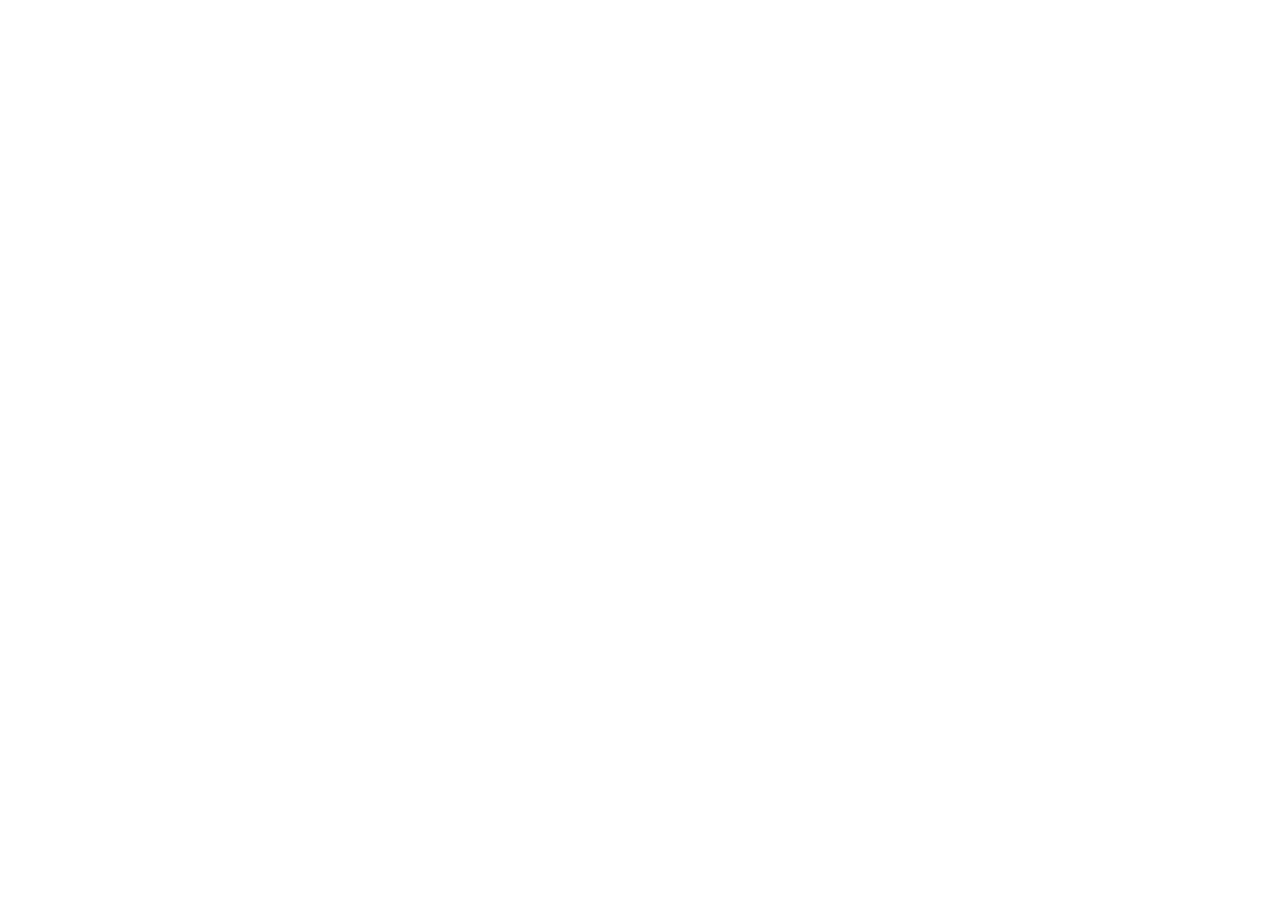
==== commit 1abeccfd: "adding index page that redirects to the search page" ====
--- a/index.html
+++ b/index.html
@@ -1,157 +1,5 @@
 <!DOCTYPE html>
-<html lang="en">
-    <head>
-        <meta charset="utf-8" />
-        <meta name="viewport" content="width=device-width, initial-scale=1, shrink-to-fit=no" />
-        <meta name="description" content="" />
-        <meta name="author" content="" />
-        <title>Search</title>
-        <!-- Favicon-->
-        <link rel="icon" type="image/x-icon" href="assets/favicon.ico" />
-        <!-- Bootstrap Icons-->
-        <!--<link href="https://cdn.jsdelivr.net/npm/bootstrap-icons@1.5.0/font/bootstrap-icons.css" rel="stylesheet" />-->
-        <!-- Google fonts-->
-        <!--<link href="https://fonts.googleapis.com/css?family=Merriweather+Sans:400,700" rel="stylesheet" />
-        <link href="https://fonts.googleapis.com/css?family=Merriweather:400,300,300italic,400italic,700,700italic" rel="stylesheet" type="text/css" />-->
-        <!-- Core theme CSS (includes Bootstrap)-->
-        <link href="css/styles.css" rel="stylesheet" />
-        <style>
-            .searchgroup .background {
-                padding: 1rem 2rem 3rem 2rem;
-                background: rgba(255, 255, 255, .1);
-                transition: background 0.5s;
-                /*margin: 0 1rem;*/
-            }
-            .searchgroup .background:hover {
-                background: rgba(255, 255, 255, .2);
-            }
-            .searchgroup h4 {
-                margin-top: 1rem;
-                margin-bottom: 1.5rem;
-            }
-            .searchgroup h4 span {
-                padding:0 1px;
-                letter-spacing: 1px;
-            }
-            .searchgroup .btn {
-                padding-left: 0.6rem;
-                padding-right: 0.6rem;
-            }
-            /*.searchgroup.youtube {
-                letter-spacing: -2px;
-            }*/
-        </style>
-    </head>
-    <body id="page-top">
-        <header class="masthead">
-            <div class="container px-4 px-lg-5 h-100">
-                <div class="row gx-4 gx-lg-5 h-100 align-items-center justify-content-center text-center">
-
-
-
-                    <div class="col-4 searchgroup google default">
-                        <div class="background">
-                            <h4>
-                                <span style="color:#4285F4;">G</span><span style="color:#EA4335;">o</span><span style="color:#FBBC05;">o</span><span style="color:#4285F4;">g</span><span style="color:#34A853;">l</span><span style="color:#EA4335;">e</span>
-                            </h4>
-                            <form action="https://www.google.com/search" method="get">
-                                <div class="input-group">
-                                    <input type="text" class="form-control" placeholder="Google search..." aria-label="Google search..." id="googlesearch" name="q">
-                                    <div class="input-group-append">
-                                        <button class="btn btn-outline-light" type="submit" tabindex="-1">
-                                            <svg xmlns="http://www.w3.org/2000/svg" width="20" height="20" fill="currentColor" class="bi bi-search-heart" viewBox="0 0 16 16">
-                                                <path d="M6.5 4.482c1.664-1.673 5.825 1.254 0 5.018-5.825-3.764-1.664-6.69 0-5.018Z" />
-                                                <path d="M13 6.5a6.471 6.471 0 0 1-1.258 3.844c.04.03.078.062.115.098l3.85 3.85a1 1 0 0 1-1.414 1.415l-3.85-3.85a1.007 1.007 0 0 1-.1-.115h.002A6.5 6.5 0 1 1 13 6.5ZM6.5 12a5.5 5.5 0 1 0 0-11 5.5 5.5 0 0 0 0 11Z" />
-                                            </svg>
-                                        </button>
-                                    </div>
-                                </div>
-                            </form>
-                        </div>
-                    </div>
-
-
-
-                    <div class="col-4 searchgroup youtube">
-                        <div class="background">
-                            <h4>
-                                <span style="color:red;">Y</span><span style="color:white;">ouTube</span>
-                            </h4>
-                            <form action="https://www.youtube.com/results" method="get">
-                                <div class="input-group">
-                                    <input type="text" class="form-control" placeholder="YouTube search..." aria-label="YouTube search..." id="youtubesearch" name="search_query">
-                                    <div class="input-group-append">
-                                        <button class="btn btn-outline-light" type="submit" tabindex="-1">
-                                            <svg xmlns="http://www.w3.org/2000/svg" width="20" height="20" fill="currentColor" class="bi bi-search-heart" viewBox="0 0 16 16">
-                                                <path d="M6.5 4.482c1.664-1.673 5.825 1.254 0 5.018-5.825-3.764-1.664-6.69 0-5.018Z" />
-                                                <path d="M13 6.5a6.471 6.471 0 0 1-1.258 3.844c.04.03.078.062.115.098l3.85 3.85a1 1 0 0 1-1.414 1.415l-3.85-3.85a1.007 1.007 0 0 1-.1-.115h.002A6.5 6.5 0 1 1 13 6.5ZM6.5 12a5.5 5.5 0 1 0 0-11 5.5 5.5 0 0 0 0 11Z" />
-                                            </svg>
-                                        </button>
-                                    </div>
-                                </div>
-                            </form>
-                        </div>
-                    </div>
-
-
-
-                    <div class="col-4 searchgroup reddit">
-                        <div class="background">
-                            <h4>
-                                <span style="color:#FF4500;">r</span><span style="color:white;">e</span><span style="color:#1C1C1C;">ddit</span>
-                            </h4>
-                            <form action="https://www.google.com/search" method="get" data-query-append="+site%3Areddit.com">
-                                <div class="input-group">
-                                    <input type="text" class="form-control" placeholder="reddit search..." aria-label="reddit search..." id="redditsearch" name="q">
-                                    <div class="input-group-append">
-                                        <button class="btn btn-outline-light" type="submit" tabindex="-1">
-                                            <svg xmlns="http://www.w3.org/2000/svg" width="20" height="20" fill="currentColor" class="bi bi-search-heart" viewBox="0 0 16 16">
-                                                <path d="M6.5 4.482c1.664-1.673 5.825 1.254 0 5.018-5.825-3.764-1.664-6.69 0-5.018Z" />
-                                                <path d="M13 6.5a6.471 6.471 0 0 1-1.258 3.844c.04.03.078.062.115.098l3.85 3.85a1 1 0 0 1-1.414 1.415l-3.85-3.85a1.007 1.007 0 0 1-.1-.115h.002A6.5 6.5 0 1 1 13 6.5ZM6.5 12a5.5 5.5 0 1 0 0-11 5.5 5.5 0 0 0 0 11Z" />
-                                            </svg>
-                                        </button>
-                                    </div>
-                                </div>
-                            </form>
-                        </div>
-                    </div>
-
-
-
-                    <div class="col-4 searchgroup stackoverflow">
-                        <div class="background">
-                            <h4>
-                                <span style="color:#F48024;">Stack</span>
-                                <span style="color:#222426;font-weight:700;">Overflow</span>
-                            </h4>
-                            <form action="https://www.google.com/search" method="get" data-query-append="+site%3Astackoverflow.com">
-                                <div class="input-group">
-                                    <input type="text" class="form-control" placeholder="Stack Overflow search..." aria-label="Stack Overflow search..." id="stackoverflowsearch" name="q">
-                                    <div class="input-group-append">
-                                        <button class="btn btn-outline-light" type="submit" tabindex="-1">
-                                            <svg xmlns="http://www.w3.org/2000/svg" width="20" height="20" fill="currentColor" class="bi bi-search-heart" viewBox="0 0 16 16">
-                                                <path d="M6.5 4.482c1.664-1.673 5.825 1.254 0 5.018-5.825-3.764-1.664-6.69 0-5.018Z" />
-                                                <path d="M13 6.5a6.471 6.471 0 0 1-1.258 3.844c.04.03.078.062.115.098l3.85 3.85a1 1 0 0 1-1.414 1.415l-3.85-3.85a1.007 1.007 0 0 1-.1-.115h.002A6.5 6.5 0 1 1 13 6.5ZM6.5 12a5.5 5.5 0 1 0 0-11 5.5 5.5 0 0 0 0 11Z" />
-                                            </svg>
-                                        </button>
-                                    </div>
-                                </div>
-                            </form>
-                        </div>
-                    </div>
-
-
-                </div>
-            </div>
-        </header>
-        
-        <!-- Footer-->
-        <footer class="bg-light py-5">
-            <div class="container px-4 px-lg-5"><div class="small text-center text-muted">Copyright &copy; 2022 - Casey Haralson</div></div>
-        </footer>
-        <!-- Bootstrap core JS-->
-        <!--<script src="https://cdn.jsdelivr.net/npm/bootstrap@5.1.3/dist/js/bootstrap.bundle.min.js"></script>
-        <!-- Core theme JS-->
-        <script src="js/scripts.js"></script>
-    </body>
-</html>
+<meta charset="utf-8">
+<title>Redirecting to https://caseyharalson.github.io/search</title>
+<meta http-equiv="refresh" content="0; URL=https://caseyharalson.github.io/search">
+<link rel="canonical" href="https://caseyharalson.github.io/search">